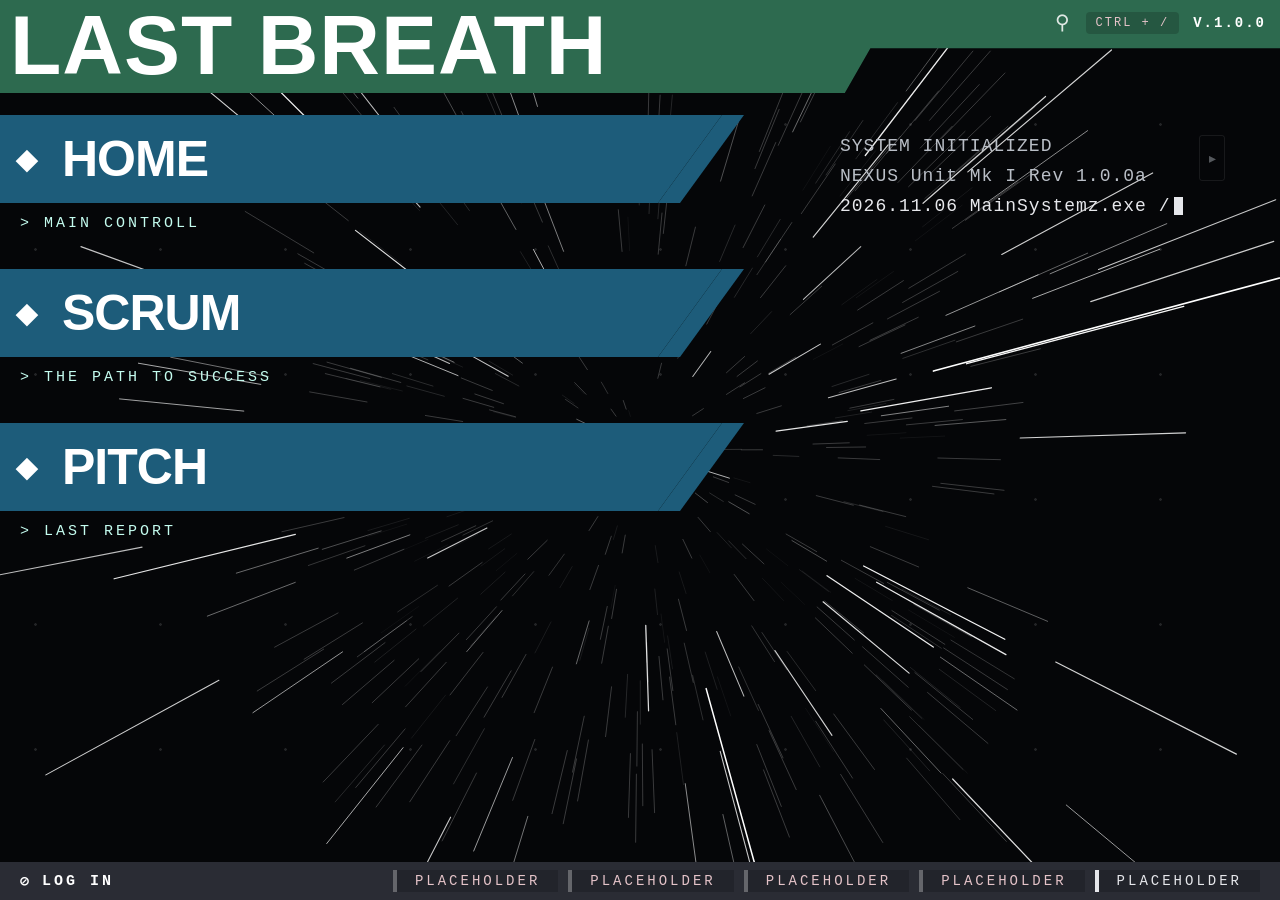
==== brainstorm.html @ e5f8d860 "more pages" ====
<!DOCTYPE html>
<html lang="en-IE">
<head>
  <meta charset="UTF-8">
  <meta name="viewport" content="width=device-width, initial-scale=1">
  <title>LAST BREATH</title>
  <link rel="stylesheet" href="style.css">
</head>
<body>
  <canvas id="hyperspace" aria-hidden="true"></canvas>

  <header class="topbar">
    <h1 class="logo">LAST BREATH</h1>
    <div class="topbar-tools">
      <span class="search-icon">&#9906;</span>
      <span class="kbd">CTRL + /</span>
      <span class="version">V.1.0.0</span>
    </div>
  </header>

  <main class="layout">
    <nav class="menu">
      <a href="index.html" class="menu-item">
        <span class="menu-btn"><span class="icon">&#9670;</span><span class="label">Home</span></span>
        <span class="menu-stripe"></span>
        <span class="menu-sub">&gt; Main controll</span>
      </a>

      <a href="scrum.html" class="menu-item">
        <span class="menu-btn"><span class="icon">&#9670;</span><span class="label">Scrum</span></span>
        <span class="menu-stripe"></span>
        <span class="menu-sub">&gt; The path to success</span>
      </a>

      <a href="pitch.html" class="menu-item">
        <span class="menu-btn"><span class="icon">&#9670;</span><span class="label">Pitch</span></span>
        <span class="menu-stripe"></span>
        <span class="menu-sub">&gt; Last report</span>
      </a>
    </nav>

    <section class="terminal" id="terminal">
      <div class="terminal-body">
        <!-- default terminal text -->
        <div class="terminal-text" id="terminal-text">
          <p>SYSTEM INITIALIZED</p>
          <p>NEXUS Unit Mk I Rev 1.0.0a</p>
          <p class="amber">2026.11.06 MainSystemz.exe /<span class="cursor"></span></p>
        </div>

        <!-- image viewer (shown when the toggle is clicked) -->
        <div class="viewer" id="viewer" hidden>
          <figure class="viewer-frame" id="viewer-frame">
            <img id="viewer-img" alt="" draggable="false">
            <span class="viewer-fallback" id="viewer-fallback" hidden>IMAGE NOT FOUND</span>
          </figure>

          <div class="viewer-caption">
            <h2 id="viewer-title"></h2>
            <p id="viewer-text" aria-live="polite"></p>
          </div>

          <div class="viewer-controls">
            <button type="button" class="viewer-btn" id="viewer-prev" aria-label="Previous image">&#9664;</button>
            <div class="viewer-dots" id="viewer-dots"></div>
            <button type="button" class="viewer-btn" id="viewer-next" aria-label="Next image">&#9654;</button>
            <span class="viewer-count" id="viewer-count"></span>
          </div>
        </div>
      </div>

      <button type="button" class="terminal-toggle" id="terminal-toggle"
              aria-expanded="false" aria-controls="viewer" aria-label="Open image viewer">
        <span aria-hidden="true">&#9656;</span>
      </button>
    </section>
  </main>

  <footer class="bottombar">
    <a href="#" class="login"><span>&#8856;</span> LOG IN</a>
    <div class="footer-links">
      <a href="#">Placeholder</a>
      <a href="#">Placeholder</a>
      <a href="#">Placeholder</a>
      <a href="#">Placeholder</a>
      <a href="#" class="support">Placeholder</a>
    </div>
  </footer>

  <script src="script.js"></script>
</body>
</html>
---- style.css ----
/* =========================================================
   COLORS — edit only this block to change the theme
   ========================================================= */
:root {
  --color-background: #050608;                 /* page background */
  --color-header: #2D6A4F;                     /* top banner */
  --color-footer: #2A2C34;                     /* bottom bar */
  --color-primary: #1D5C7A;                    /* menu buttons */
  --color-primary-hover: #3A0F16;              /* menu buttons on hover */
  --color-accent: #E6E7EB;                     /* highlights: cursor, terminal last line, support link */
  --color-text: #ffffff;                       /* main text */
  --color-text-muted: #c4fcef;                 /* menu subtitles */
  --color-text-terminal: #b9bec6;              /* terminal text */
  --color-text-on-primary: #e4c3c8;            /* secondary text over primary colour */
  --color-grid-dot: rgba(255, 255, 255, 0.12); /* background grid dots */
  --color-overlay: rgba(0, 0, 0, 0.18);        /* dark boxes over coloured bars */
  --color-overlay-hover: rgba(0, 0, 0, 0.35);
  --color-border-soft: rgba(255, 255, 255, 0.3); /* left border of footer links */
  --color-star: #ffffff;                       /* hyperspace stars / streaks */
  --color-panel-bg: rgba(5, 6, 8, 0.8);        /* image viewer panel background */
  --color-panel-border: rgba(255, 255, 255, 0.18); /* viewer panel / buttons border */
}

[hidden] { display: none !important; }

/* ---------- HYPERSPACE BACKGROUND ---------- */
#hyperspace {
  position: fixed;
  inset: 0;
  z-index: 0;
  pointer-events: none;
}

/* content sits in front of the canvas */
.topbar, .layout, .bottombar { position: relative; z-index: 1; }

* { box-sizing: border-box; margin: 0; padding: 0; }

html, body { height: 100%; }

body {
  background-color: var(--color-background);
  color: var(--color-text);
  font-family: "Share Tech Mono", "Courier New", monospace;
  /* dotted grid */
  background-image: radial-gradient(var(--color-grid-dot) 1.2px, transparent 1.5px);
  background-size: 125px 125px;
  background-position: 98px 62px;
  display: flex;
  flex-direction: column;
  min-height: 100vh;
  overflow-x: hidden;
}

/* ---------- TOP BAR ---------- */
.topbar {
  height: 93px;
  background: var(--color-header);
  clip-path: polygon(0 0, 100% 0, 100% 52%, 68% 52%, 66% 100%, 0 100%);
  display: flex;
  align-items: flex-start;
  justify-content: space-between;
  flex-shrink: 0;
}

.logo {
  font-family: "Arial Black", Impact, sans-serif;
  font-size: 84px;
  line-height: 90px;
  letter-spacing: 1px;
  padding-left: 10px;
  font-weight: 900;
}

.topbar-tools {
  display: flex;
  align-items: center;
  gap: 14px;
  padding: 10px 14px 0 0;
  font-size: 14px;
  letter-spacing: 2px;
}

.search-icon { font-size: 20px; opacity: .85; }

.kbd {
  background: var(--color-overlay);
  padding: 4px 10px;
  border-radius: 4px;
  font-size: 12px;
  color: var(--color-text-on-primary);
}

.version { font-weight: bold; }

/* ---------- LAYOUT ---------- */
.layout {
  flex: 1;
  display: flex;
  gap: 80px;
  padding-top: 22px;
}

/* ---------- MENU ---------- */
.menu {
  width: 760px;
  max-width: 100%;
  flex-shrink: 0;
}

.menu-item {
  position: relative;
  display: block;
  height: 154px;
  text-decoration: none;
  color: inherit;
}

.menu-btn {
  display: flex;
  align-items: center;
  gap: 8px;
  width: 722px;
  max-width: 100%;
  height: 88px;
  background: var(--color-primary);
  clip-path: polygon(0 0, 100% 0, calc(100% - 64px) 100%, 0 100%);
  transition: background .15s;
}

.menu-stripe {
  position: absolute;
  top: 0;
  left: 658px;
  width: 86px;
  height: 88px;
  background: var(--color-primary);
  clip-path: polygon(64px 0, 86px 0, 22px 100%, 0 100%);
  transition: background .15s;
}

.menu-item:hover .menu-btn,
.menu-item:hover .menu-stripe { background: var(--color-primary-hover); }

.icon {
  font-size: 38px;
  width: 54px;
  text-align: center;
}

.label {
  font-family: "Arial Narrow", "Arial Black", Impact, sans-serif;
  font-size: 50px;
  font-weight: 800;
  text-transform: uppercase;
  letter-spacing: -1px;
}

.menu-sub {
  display: block;
  margin: 12px 0 0 20px;
  font-size: 15px;
  letter-spacing: 3px;
  text-transform: uppercase;
  color: var(--color-text-muted);
}

/* ---------- TERMINAL ---------- */
.terminal {
  padding-top: 16px;
  font-size: 18px;
  line-height: 30px;
  letter-spacing: 1px;
  color: var(--color-text-terminal);
  text-transform: none;
}

.terminal .amber { color: var(--color-accent); }

.cursor {
  display: inline-block;
  width: 9px;
  height: 18px;
  margin-left: 4px;
  vertical-align: middle;
  background: var(--color-accent);
  animation: blink 1s steps(1) infinite;
}

@keyframes blink { 50% { opacity: 0; } }

/* ---------- TERMINAL TOGGLE + IMAGE VIEWER ---------- */
.terminal {
  display: flex;
  align-items: flex-start;
  gap: 16px;
}

.terminal-body { min-width: 0; }

.terminal.is-open .terminal-body { width: min(560px, 100%); }

/* subtle tab to the right of the terminal */
.terminal-toggle {
  flex-shrink: 0;
  width: 26px;
  height: 46px;
  margin-top: 4px;
  display: grid;
  place-items: center;
  background: transparent;
  color: var(--color-text-terminal);
  border: 1px solid var(--color-panel-border);
  border-radius: 3px;
  font-size: 14px;
  cursor: pointer;
  opacity: .45;
  transition: opacity .15s, border-color .15s, color .15s;
}

.terminal-toggle:hover,
.terminal-toggle:focus-visible {
  opacity: 1;
  color: var(--color-accent);
  border-color: var(--color-accent);
  outline: none;
}

.terminal-toggle span { transition: transform .2s; }
.terminal.is-open .terminal-toggle span { transform: rotate(180deg); }

/* panel */
.viewer {
  display: flex;
  flex-direction: column;
  gap: 12px;
  padding: 14px;
  background: var(--color-panel-bg);
  border: 1px solid var(--color-panel-border);
  border-left: 4px solid var(--color-primary);
}

.viewer-frame {
  position: relative;
  aspect-ratio: 16 / 9;
  overflow: hidden;
  background: #000;
  touch-action: pan-y;
  cursor: grab;
}

.viewer-frame img {
  width: 100%;
  height: 100%;
  object-fit: cover;
  display: block;
  user-select: none;
  transition: opacity .15s;
}

.viewer-frame img.is-changing { opacity: 0; }

.viewer-fallback {
  position: absolute;
  inset: 0;
  display: grid;
  place-items: center;
  font-size: 14px;
  letter-spacing: 3px;
  color: var(--color-text-muted);
}

.viewer-caption h2 {
  font-size: 15px;
  font-weight: normal;
  letter-spacing: 3px;
  color: var(--color-accent);
  margin-bottom: 8px;
}

.viewer-caption p {
  font-size: 15px;
  line-height: 24px;
  min-height: 96px; /* keeps the panel from jumping while text is typed */
  color: var(--color-text-terminal);
}

.viewer-controls {
  display: flex;
  align-items: center;
  gap: 10px;
}

.viewer-btn {
  width: 32px;
  height: 28px;
  font-size: 11px;
  color: var(--color-text);
  background: var(--color-overlay);
  border: 1px solid var(--color-panel-border);
  cursor: pointer;
  transition: background .15s;
}

.viewer-btn:hover,
.viewer-btn:focus-visible { background: var(--color-primary); outline: none; }

.viewer-dots { display: flex; gap: 8px; align-items: center; }

.viewer-dot {
  width: 8px;
  height: 8px;
  padding: 0;
  border: 0;
  border-radius: 4px;
  background: var(--color-border-soft);
  cursor: pointer;
  transition: width .2s, background .2s;
}

.viewer-dot.is-active { width: 22px; background: var(--color-accent); }

.viewer-count {
  margin-left: auto;
  font-size: 13px;
  letter-spacing: 2px;
  color: var(--color-text-muted);
}

/* ---------- BOTTOM BAR ---------- */
.bottombar {
  height: 38px;
  flex-shrink: 0;
  background: var(--color-footer);
  display: flex;
  align-items: center;
  justify-content: space-between;
  padding: 0 20px;
  font-size: 15px;
  letter-spacing: 3px;
}

.login {
  color: var(--color-text);
  text-decoration: none;
  display: flex;
  align-items: center;
  gap: 10px;
  font-weight: bold;
}

.footer-links { display: flex; gap: 10px; }

.footer-links a {
  color: var(--color-text-on-primary);
  text-decoration: none;
  text-transform: uppercase;
  padding: 3px 18px;
  background: var(--color-overlay);
  border-left: 4px solid var(--color-border-soft);
  font-size: 14px;
  transition: background .15s;
}

.footer-links a:hover { background: var(--color-overlay-hover); }

.footer-links a.support {
  color: var(--color-accent);
  border-left-color: var(--color-accent);
}

/* ---------- RESPONSIVE ---------- */
@media (max-width: 1100px) {
  .layout { flex-direction: column; gap: 24px; }
  .terminal { padding: 0 16px 24px; }
  .logo { font-size: 56px; }
  .label { font-size: 36px; }
  .menu-btn { width: 100%; }
  .menu-stripe { display: none; }
}
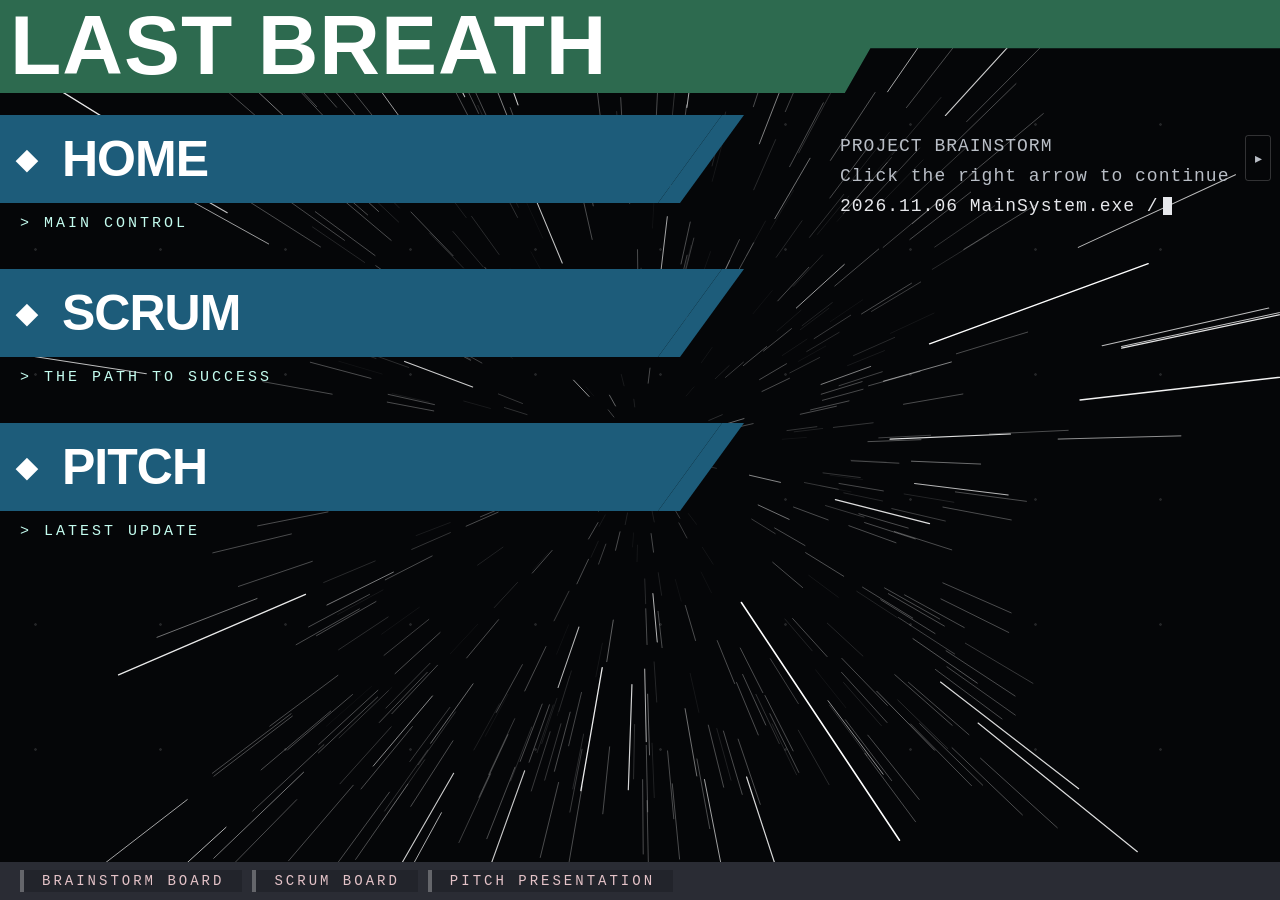
==== commit d842d298: "new" ====
--- a/brainstorm.html
+++ b/brainstorm.html
@@ -11,11 +11,6 @@
 
   <header class="topbar">
     <h1 class="logo">LAST BREATH</h1>
-    <div class="topbar-tools">
-      <span class="search-icon">&#9906;</span>
-      <span class="kbd">CTRL + /</span>
-      <span class="version">V.1.0.0</span>
-    </div>
   </header>
 
   <main class="layout">
@@ -23,7 +18,7 @@
       <a href="index.html" class="menu-item">
         <span class="menu-btn"><span class="icon">&#9670;</span><span class="label">Home</span></span>
         <span class="menu-stripe"></span>
-        <span class="menu-sub">&gt; Main controll</span>
+        <span class="menu-sub">&gt; Main control</span>
       </a>
 
       <a href="scrum.html" class="menu-item">
@@ -35,7 +30,7 @@
       <a href="pitch.html" class="menu-item">
         <span class="menu-btn"><span class="icon">&#9670;</span><span class="label">Pitch</span></span>
         <span class="menu-stripe"></span>
-        <span class="menu-sub">&gt; Last report</span>
+        <span class="menu-sub">&gt; Latest update</span>
       </a>
     </nav>
 
@@ -43,9 +38,9 @@
       <div class="terminal-body">
         <!-- default terminal text -->
         <div class="terminal-text" id="terminal-text">
-          <p>SYSTEM INITIALIZED</p>
-          <p>NEXUS Unit Mk I Rev 1.0.0a</p>
-          <p class="amber">2026.11.06 MainSystemz.exe /<span class="cursor"></span></p>
+          <p>PROJECT BRAINSTORM</p>
+          <p>Click the right arrow to continue</p>
+          <p class="amber">2026.11.06 MainSystem.exe /<span class="cursor"></span></p>
         </div>
 
         <!-- image viewer (shown when the toggle is clicked) -->
@@ -61,32 +56,30 @@
           </div>
 
           <div class="viewer-controls">
-            <button type="button" class="viewer-btn" id="viewer-prev" aria-label="Previous image">&#9664;</button>
+            <button type="button" class="viewer-btn" id="viewer-prev" aria-label="Previous slide">&#9664;</button>
             <div class="viewer-dots" id="viewer-dots"></div>
-            <button type="button" class="viewer-btn" id="viewer-next" aria-label="Next image">&#9654;</button>
+            <button type="button" class="viewer-btn" id="viewer-next" aria-label="Next slide">&#9654;</button>
             <span class="viewer-count" id="viewer-count"></span>
           </div>
         </div>
       </div>
 
       <button type="button" class="terminal-toggle" id="terminal-toggle"
-              aria-expanded="false" aria-controls="viewer" aria-label="Open image viewer">
+              aria-expanded="false" aria-controls="viewer" aria-label="Open slide viewer">
         <span aria-hidden="true">&#9656;</span>
       </button>
     </section>
   </main>
 
   <footer class="bottombar">
-    <a href="#" class="login"><span>&#8856;</span> LOG IN</a>
     <div class="footer-links">
-      <a href="#">Placeholder</a>
-      <a href="#">Placeholder</a>
-      <a href="#">Placeholder</a>
-      <a href="#">Placeholder</a>
-      <a href="#" class="support">Placeholder</a>
+      <a href="">BRAINSTORM BOARD</a>
+      <a href="#">SCRUM BOARD</a>
+      <a href="#">PITCH PRESENTATION</a>
     </div>
   </footer>
 
   <script src="script.js"></script>
+  <script src="content_brainstorm.js"></script>
 </body>
 </html>
--- a/style.css
+++ b/style.css
@@ -214,7 +214,6 @@
   border-radius: 3px;
   font-size: 14px;
   cursor: pointer;
-  opacity: .45;
   transition: opacity .15s, border-color .15s, color .15s;
 }
 
@@ -242,8 +241,7 @@
 
 .viewer-frame {
   position: relative;
-  aspect-ratio: 16 / 9;
-  overflow: hidden;
+  overflow: visible;
   background: #000;
   touch-action: pan-y;
   cursor: grab;
@@ -251,9 +249,11 @@
 
 .viewer-frame img {
   width: 100%;
-  height: 100%;
-  object-fit: cover;
+  height: auto;
+  max-width: 100%;
+  object-fit: contain;
   display: block;
+  margin: 0 auto;
   user-select: none;
   transition: opacity .15s;
 }
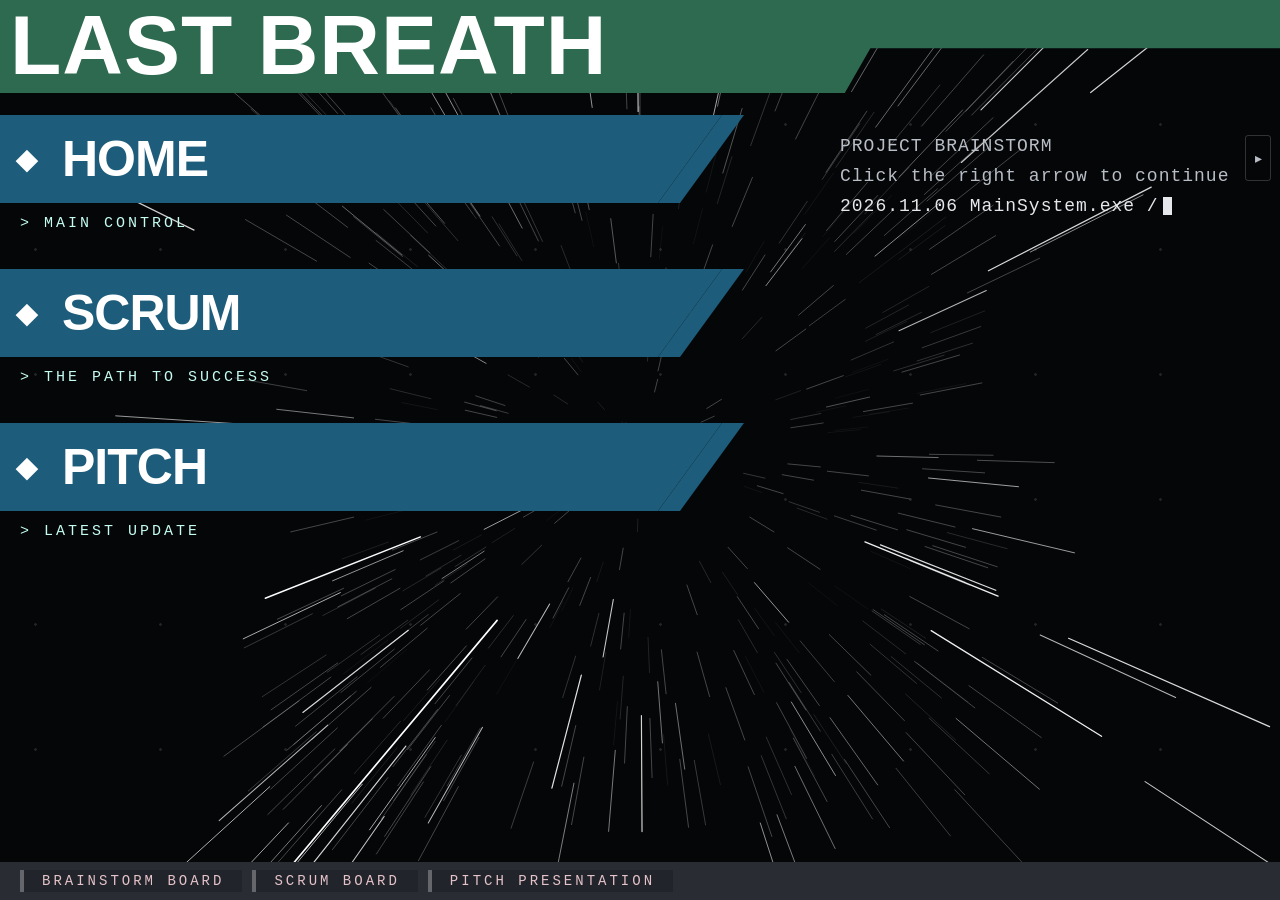
==== commit cdb2d34d: "links" ====
--- a/brainstorm.html
+++ b/brainstorm.html
@@ -73,9 +73,9 @@
 
   <footer class="bottombar">
     <div class="footer-links">
-      <a href="">BRAINSTORM BOARD</a>
-      <a href="#">SCRUM BOARD</a>
-      <a href="#">PITCH PRESENTATION</a>
+      <a href="https://trello.com/invite/b/6aedc2fb50ad7e30df03090a/ATTI88b9354d7c8d394104c3695ea80c015336B12D91/gamedevproject">BRAINSTORM BOARD</a>
+      <a href="https://trello.com/b/D2g6jdCO">SCRUM BOARD</a>
+      <a href="https://youtu.be/mbdBIZgJWUw">PITCH PRESENTATION</a>
     </div>
   </footer>
 
